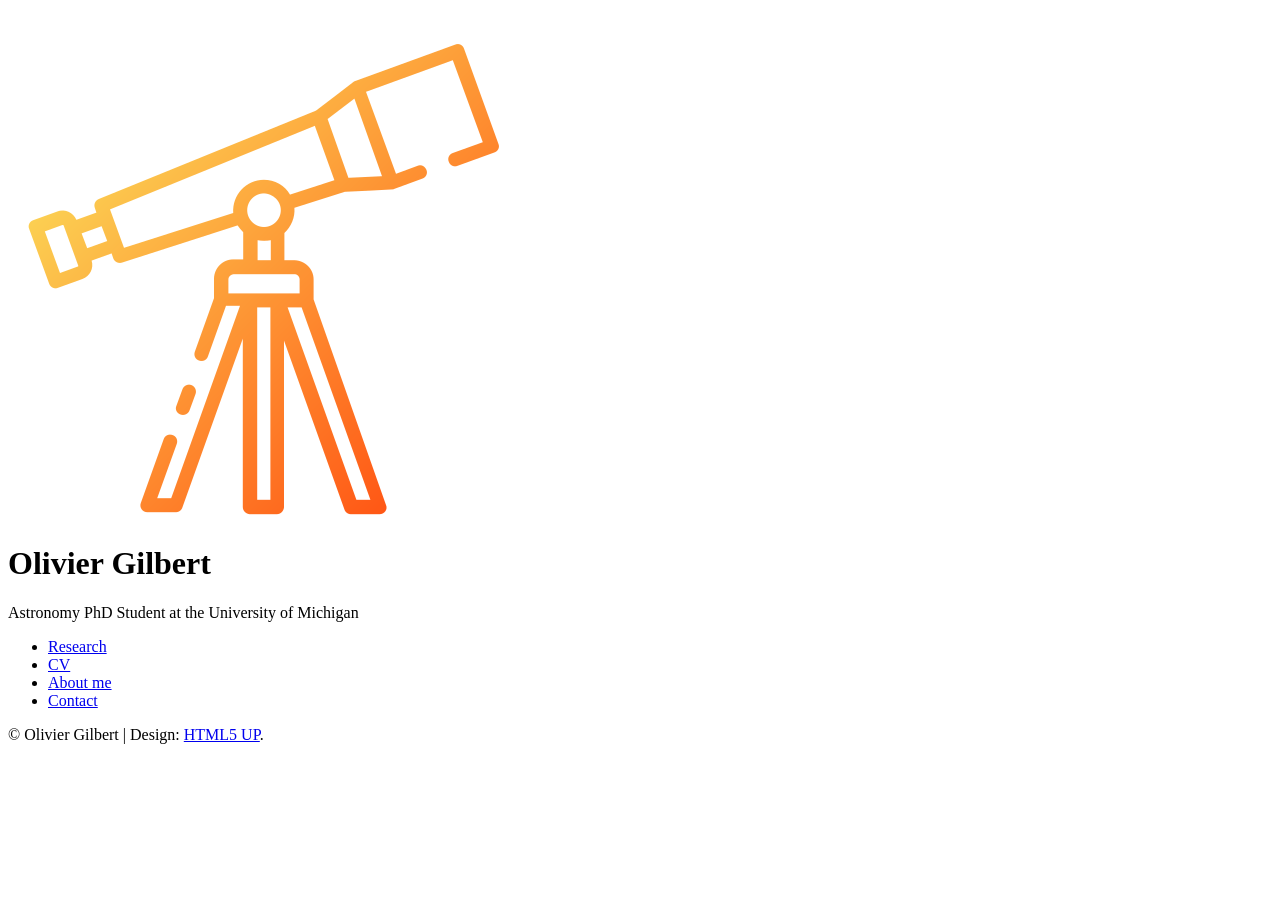
==== index.html @ 9d58bee4 "phone number update" ====
<!DOCTYPE HTML>
<!--
	Dimension by HTML5 UP
	html5up.net | @ajlkn
	Free for personal and commercial use under the CCA 3.0 license (html5up.net/license)
-->
<html>
	<head>
		<title>Olivier Gilbert</title>
		<meta charset="utf-8" />
		<meta name="viewport" content="width=device-width, initial-scale=1, user-scalable=no" />
		<link rel="stylesheet" href="assets/css/main.css" />
		<noscript><link rel="stylesheet" href="assets/css/noscript.css" /></noscript>
	</head>
	<body class="is-preload">

		<!-- Wrapper -->
			<div id="wrapper">

				<!-- Header -->
					<header id="header">
						<div class="logo">
							<!-- <span class="icon fa-gem"></span> -->
                            <img src="images/telescope_logo.png" style="max-width: 70%; height: auto; position: relative; top: 15px;" alt="Logo" class="logo-image">
						</div>
						<div class="content">
							<div class="inner">
								<h1>Olivier Gilbert</h1>
								<p>Astronomy PhD Student at the University of Michigan</p>
							</div>
						</div>
						<nav>
							<ul>
								<li><a href="#research">Research</a></li>
								<li><a href="https://oliviergilbertastro.github.io/assets/cv_OlivierGilbert.pdf">CV</a></li>
								<li><a href="#about">About me</a></li>
								<li><a href="#contact">Contact</a></li>
								<!--<li><a href="#elements">Elements</a></li>-->
							</ul>
						</nav>
					</header>

				<!-- Main -->
					<div id="main">

						<!-- Research -->
							<article id="research">
								<h2 class="major">Research</h2>
								<p>List of papers: <a href="https://ui.adsabs.harvard.edu/search/filter_database_fq_database=AND&filter_database_fq_database=((database%3Aastronomy%20OR%20database%3Aphysics))&filter_database_fq_database=database%3A%22astronomy%22&fq=%7B!type%3Daqp%20v%3D%24fq_database%7D&fq_database=(((database%3Aastronomy%20OR%20database%3Aphysics))%20AND%20database%3A%22astronomy%22)&q=%20author%3A%22Gilbert%2C%20Olivier%22&sort=date%20desc%2C%20bibcode%20desc&p_=0">NASA/ADS</a></p>
								<h3>1. Quasi-Periodic Eruption Host Galaxies</h3>
								<span class="image main"><img src="images/finalplot.png" alt="" /></span>
								<p>In my research on Quasi-Periodic Eruption (QPE) host galaxies, I analyzed their morphological properties to better understand the environments where these rare transient events occur. By comparing QPE hosts to other galaxy populations, I investigated potential connections between QPEs and tidal disruption events (TDEs). My findings, presented in a submitted paper (<a href="https://arxiv.org/abs/2409.10486">arxiv.org/abs/2409.10486</a>), suggest that QPEs are likely linked to TDEs, shedding light on the physical mechanisms behind these eruptions and their role in galactic nuclei.</p>
								<h3>2. Changing-Look Quasars</h3>
								<span class="image main"><img src="images/Vplot.png" alt="" /></span>
								<p>In my research on changing-look quasars (CLQs), I investigated the structure of accretion flows in low-luminosity active galactic nuclei (AGN) by analyzing their spectral energy distributions (SEDs) across multiple epochs. Using UV imaging from HST, X-ray data from Chandra, and optical spectroscopy, I examined how these quasars evolve at low Eddington ratios. My findings reveal that CLQs exhibit a "harder-when-brighter" SED behavior, similar to X-ray binaries fading to quiescence, strengthening the analogy between AGN accretion flows and stellar-mass black hole systems.</p>
							</article>

						<!-- Work 
							<article id="work">
								<h2 class="major">Work</h2>
								<span class="image main"><img src="images/pic02.jpg" alt="" /></span>
								<p>Adipiscing magna sed dolor elit. Praesent eleifend dignissim arcu, at eleifend sapien imperdiet ac. Aliquam erat volutpat. Praesent urna nisi, fringila lorem et vehicula lacinia quam. Integer sollicitudin mauris nec lorem luctus ultrices.</p>
								<p>Nullam et orci eu lorem consequat tincidunt vivamus et sagittis libero. Mauris aliquet magna magna sed nunc rhoncus pharetra. Pellentesque condimentum sem. In efficitur ligula tate urna. Maecenas laoreet massa vel lacinia pellentesque lorem ipsum dolor. Nullam et orci eu lorem consequat tincidunt. Vivamus et sagittis libero. Mauris aliquet magna magna sed nunc rhoncus amet feugiat tempus.</p>
							</article>-->

						<!-- About -->
							<article id="about">
								<h2 class="major">About me</h2>
								<span class="image main"><img src="images/mount_cadillac_me.png" alt="" /></span>
								<p>I'm Olivier and I am pursuing an astronomy PhD at the University of Michigan. I previously completed my BSc in physics at Université Laval in Québec, Canada. In my free time, I love playing basketball and volleyball, going on hikes, traveling to new places with my girlfriend, and playing the piano. I enjoy staying active and experiencing new things.</p>
							</article>

						<!-- Contact -->
							<article id="contact">
								<h2 class="major">Contact</h2>
								<p>email: <a href="mailto:ogilbert@umich.edu">ogilbert@umich.edu</a></p>
								<p>phone: <a href="tel:+17342090299">+1 (734) 209-0299</a></p>
								<ul class="icons">
									<li><a href="https://www.linkedin.com/in/olivier-gilbert-b863812a3/" class="icon brands fa-linkedin"><span class="label">LinkedIn</span></a></li>
									<li><a href="https://orcid.org/0009-0004-2538-7237" class="icon brands fa-orcid"><span class="label">Orcid</span></a></li>
									<li><a href="https://github.com/oliviergilbertastro" class="icon brands fa-github"><span class="label">GitHub</span></a></li>
								</ul>
							</article>

						<!-- Elements -->
							<article id="elements">
								<h2 class="major">Elements</h2>

								<section>
									<h3 class="major">Text</h3>
									<p>This is <b>bold</b> and this is <strong>strong</strong>. This is <i>italic</i> and this is <em>emphasized</em>.
									This is <sup>superscript</sup> text and this is <sub>subscript</sub> text.
									This is <u>underlined</u> and this is code: <code>for (;;) { ... }</code>. Finally, <a href="#">this is a link</a>.</p>
									<hr />
									<h2>Heading Level 2</h2>
									<h3>Heading Level 3</h3>
									<h4>Heading Level 4</h4>
									<h5>Heading Level 5</h5>
									<h6>Heading Level 6</h6>
									<hr />
									<h4>Blockquote</h4>
									<blockquote>Fringilla nisl. Donec accumsan interdum nisi, quis tincidunt felis sagittis eget tempus euismod. Vestibulum ante ipsum primis in faucibus vestibulum. Blandit adipiscing eu felis iaculis volutpat ac adipiscing accumsan faucibus. Vestibulum ante ipsum primis in faucibus lorem ipsum dolor sit amet nullam adipiscing eu felis.</blockquote>
									<h4>Preformatted</h4>
									<pre><code>i = 0;

while (!deck.isInOrder()) {
    print 'Iteration ' + i;
    deck.shuffle();
    i++;
}

print 'It took ' + i + ' iterations to sort the deck.';</code></pre>
								</section>

								<section>
									<h3 class="major">Lists</h3>

									<h4>Unordered</h4>
									<ul>
										<li>Dolor pulvinar etiam.</li>
										<li>Sagittis adipiscing.</li>
										<li>Felis enim feugiat.</li>
									</ul>

									<h4>Alternate</h4>
									<ul class="alt">
										<li>Dolor pulvinar etiam.</li>
										<li>Sagittis adipiscing.</li>
										<li>Felis enim feugiat.</li>
									</ul>

									<h4>Ordered</h4>
									<ol>
										<li>Dolor pulvinar etiam.</li>
										<li>Etiam vel felis viverra.</li>
										<li>Felis enim feugiat.</li>
										<li>Dolor pulvinar etiam.</li>
										<li>Etiam vel felis lorem.</li>
										<li>Felis enim et feugiat.</li>
									</ol>
									<h4>Icons</h4>
									<ul class="icons">
										<li><a href="#" class="icon brands fa-twitter"><span class="label">Twitter</span></a></li>
										<li><a href="#" class="icon brands fa-facebook-f"><span class="label">Facebook</span></a></li>
										<li><a href="#" class="icon brands fa-instagram"><span class="label">Instagram</span></a></li>
										<li><a href="#" class="icon brands fa-github"><span class="label">Github</span></a></li>
									</ul>

									<h4>Actions</h4>
									<ul class="actions">
										<li><a href="#" class="button primary">Default</a></li>
										<li><a href="#" class="button">Default</a></li>
									</ul>
									<ul class="actions stacked">
										<li><a href="#" class="button primary">Default</a></li>
										<li><a href="#" class="button">Default</a></li>
									</ul>
								</section>

								<section>
									<h3 class="major">Table</h3>
									<h4>Default</h4>
									<div class="table-wrapper">
										<table>
											<thead>
												<tr>
													<th>Name</th>
													<th>Description</th>
													<th>Price</th>
												</tr>
											</thead>
											<tbody>
												<tr>
													<td>Item One</td>
													<td>Ante turpis integer aliquet porttitor.</td>
													<td>29.99</td>
												</tr>
												<tr>
													<td>Item Two</td>
													<td>Vis ac commodo adipiscing arcu aliquet.</td>
													<td>19.99</td>
												</tr>
												<tr>
													<td>Item Three</td>
													<td> Morbi faucibus arcu accumsan lorem.</td>
													<td>29.99</td>
												</tr>
												<tr>
													<td>Item Four</td>
													<td>Vitae integer tempus condimentum.</td>
													<td>19.99</td>
												</tr>
												<tr>
													<td>Item Five</td>
													<td>Ante turpis integer aliquet porttitor.</td>
													<td>29.99</td>
												</tr>
											</tbody>
											<tfoot>
												<tr>
													<td colspan="2"></td>
													<td>100.00</td>
												</tr>
											</tfoot>
										</table>
									</div>

									<h4>Alternate</h4>
									<div class="table-wrapper">
										<table class="alt">
											<thead>
												<tr>
													<th>Name</th>
													<th>Description</th>
													<th>Price</th>
												</tr>
											</thead>
											<tbody>
												<tr>
													<td>Item One</td>
													<td>Ante turpis integer aliquet porttitor.</td>
													<td>29.99</td>
												</tr>
												<tr>
													<td>Item Two</td>
													<td>Vis ac commodo adipiscing arcu aliquet.</td>
													<td>19.99</td>
												</tr>
												<tr>
													<td>Item Three</td>
													<td> Morbi faucibus arcu accumsan lorem.</td>
													<td>29.99</td>
												</tr>
												<tr>
													<td>Item Four</td>
													<td>Vitae integer tempus condimentum.</td>
													<td>19.99</td>
												</tr>
												<tr>
													<td>Item Five</td>
													<td>Ante turpis integer aliquet porttitor.</td>
													<td>29.99</td>
												</tr>
											</tbody>
											<tfoot>
												<tr>
													<td colspan="2"></td>
													<td>100.00</td>
												</tr>
											</tfoot>
										</table>
									</div>
								</section>

								<section>
									<h3 class="major">Buttons</h3>
									<ul class="actions">
										<li><a href="#" class="button primary">Primary</a></li>
										<li><a href="#" class="button">Default</a></li>
									</ul>
									<ul class="actions">
										<li><a href="#" class="button">Default</a></li>
										<li><a href="#" class="button small">Small</a></li>
									</ul>
									<ul class="actions">
										<li><a href="#" class="button primary icon solid fa-download">Icon</a></li>
										<li><a href="#" class="button icon solid fa-download">Icon</a></li>
									</ul>
									<ul class="actions">
										<li><span class="button primary disabled">Disabled</span></li>
										<li><span class="button disabled">Disabled</span></li>
									</ul>
								</section>

								<section>
									<h3 class="major">Form</h3>
									<form method="post" action="#">
										<div class="fields">
											<div class="field half">
												<label for="demo-name">Name</label>
												<input type="text" name="demo-name" id="demo-name" value="" placeholder="Jane Doe" />
											</div>
											<div class="field half">
												<label for="demo-email">Email</label>
												<input type="email" name="demo-email" id="demo-email" value="" placeholder="jane@untitled.tld" />
											</div>
											<div class="field">
												<label for="demo-category">Category</label>
												<select name="demo-category" id="demo-category">
													<option value="">-</option>
													<option value="1">Manufacturing</option>
													<option value="1">Shipping</option>
													<option value="1">Administration</option>
													<option value="1">Human Resources</option>
												</select>
											</div>
											<div class="field half">
												<input type="radio" id="demo-priority-low" name="demo-priority" checked>
												<label for="demo-priority-low">Low</label>
											</div>
											<div class="field half">
												<input type="radio" id="demo-priority-high" name="demo-priority">
												<label for="demo-priority-high">High</label>
											</div>
											<div class="field half">
												<input type="checkbox" id="demo-copy" name="demo-copy">
												<label for="demo-copy">Email me a copy</label>
											</div>
											<div class="field half">
												<input type="checkbox" id="demo-human" name="demo-human" checked>
												<label for="demo-human">Not a robot</label>
											</div>
											<div class="field">
												<label for="demo-message">Message</label>
												<textarea name="demo-message" id="demo-message" placeholder="Enter your message" rows="6"></textarea>
											</div>
										</div>
										<ul class="actions">
											<li><input type="submit" value="Send Message" class="primary" /></li>
											<li><input type="reset" value="Reset" /></li>
										</ul>
									</form>
								</section>

							</article>

					</div>

				<!-- Footer -->
					<footer id="footer">
						<p class="copyright">&copy; Olivier Gilbert | Design: <a href="https://html5up.net">HTML5 UP</a>.</p>
					</footer>

			</div>

		<!-- BG -->
			<div id="bg"></div>

		<!-- Scripts -->
			<script src="assets/js/jquery.min.js"></script>
			<script src="assets/js/browser.min.js"></script>
			<script src="assets/js/breakpoints.min.js"></script>
			<script src="assets/js/util.js"></script>
			<script src="assets/js/main.js"></script>

	</body>
</html>
---- assets/css/main.css ----
@import url(fontawesome-all.min.css);
@import url("https://fonts.googleapis.com/css?family=Source+Sans+Pro:300italic,600italic,300,600");

/*
	Dimension by HTML5 UP
	html5up.net | @ajlkn
	Free for personal and commercial use under the CCA 3.0 license (html5up.net/license)
*/

html, body, div, span, applet, object,
iframe, h1, h2, h3, h4, h5, h6, p, blockquote,
pre, a, abbr, acronym, address, big, cite,
code, del, dfn, em, img, ins, kbd, q, s, samp,
small, strike, strong, sub, sup, tt, var, b,
u, i, center, dl, dt, dd, ol, ul, li, fieldset,
form, label, legend, table, caption, tbody,
tfoot, thead, tr, th, td, article, aside,
canvas, details, embed, figure, figcaption,
footer, header, hgroup, menu, nav, output, ruby,
section, summary, time, mark, audio, video {
	margin: 0;
	padding: 0;
	border: 0;
	font-size: 100%;
	font: inherit;
	vertical-align: baseline;}

article, aside, details, figcaption, figure,
footer, header, hgroup, menu, nav, section {
	display: block;}

body {
	line-height: 1;
}

ol, ul {
	list-style: none;
}

blockquote, q {
	quotes: none;
}

	blockquote:before, blockquote:after, q:before, q:after {
		content: '';
		content: none;
	}

table {
	border-collapse: collapse;
	border-spacing: 0;
}

body {
	-webkit-text-size-adjust: none;
}

mark {
	background-color: transparent;
	color: inherit;
}

input::-moz-focus-inner {
	border: 0;
	padding: 0;
}

input, select, textarea {
	-moz-appearance: none;
	-webkit-appearance: none;
	-ms-appearance: none;
	appearance: none;
}

/* Basic */

	@-ms-viewport {
		width: device-width;
	}

	@media screen and (max-width: 480px) {

		html, body {
			min-width: 320px;
		}

	}

	html {
		box-sizing: border-box;
	}

	*, *:before, *:after {
		box-sizing: inherit;
	}

	body {
		background: #1b1f22;
	}

		body.is-preload *, body.is-preload *:before, body.is-preload *:after {
			-moz-animation: none !important;
			-webkit-animation: none !important;
			-ms-animation: none !important;
			animation: none !important;
			-moz-transition: none !important;
			-webkit-transition: none !important;
			-ms-transition: none !important;
			transition: none !important;
		}

/* Type */

	html {
		font-size: 16pt;
	}

		@media screen and (max-width: 1680px) {

			html {
				font-size: 12pt;
			}

		}

		@media screen and (max-width: 736px) {

			html {
				font-size: 11pt;
			}

		}

		@media screen and (max-width: 360px) {

			html {
				font-size: 10pt;
			}

		}

	body, input, select, textarea {
		color: #ffffff;
		font-family: "Source Sans Pro", sans-serif;
		font-weight: 300;
		font-size: 1rem;
		line-height: 1.65;
	}

	a {
		-moz-transition: color 0.2s ease-in-out, background-color 0.2s ease-in-out, border-bottom-color 0.2s ease-in-out;
		-webkit-transition: color 0.2s ease-in-out, background-color 0.2s ease-in-out, border-bottom-color 0.2s ease-in-out;
		-ms-transition: color 0.2s ease-in-out, background-color 0.2s ease-in-out, border-bottom-color 0.2s ease-in-out;
		transition: color 0.2s ease-in-out, background-color 0.2s ease-in-out, border-bottom-color 0.2s ease-in-out;
		border-bottom: dotted 1px rgba(255, 255, 255, 0.5);
		text-decoration: none;
		color: inherit;
	}

		a:hover {
			border-bottom-color: transparent;
		}

	strong, b {
		color: #ffffff;
		font-weight: 600;
	}

	em, i {
		font-style: italic;
	}

	p {
		margin: 0 0 2rem 0;
	}

	h1, h2, h3, h4, h5, h6 {
		color: #ffffff;
		font-weight: 600;
		line-height: 1.5;
		margin: 0 0 1rem 0;
		text-transform: uppercase;
		letter-spacing: 0.2rem;
	}

		h1 a, h2 a, h3 a, h4 a, h5 a, h6 a {
			color: inherit;
			text-decoration: none;
		}

		h1.major, h2.major, h3.major, h4.major, h5.major, h6.major {
			border-bottom: solid 1px #ffffff;
			width: -moz-max-content;
			width: -webkit-max-content;
			width: -ms-max-content;
			width: max-content;
			padding-bottom: 0.5rem;
			margin: 0 0 2rem 0;
		}

	h1 {
		font-size: 2.25rem;
		line-height: 1.3;
		letter-spacing: 0.5rem;
	}

	h2 {
		font-size: 1.5rem;
		line-height: 1.4;
		letter-spacing: 0.5rem;
	}

	h3 {
		font-size: 1rem;
	}

	h4 {
		font-size: 0.8rem;
	}

	h5 {
		font-size: 0.7rem;
	}

	h6 {
		font-size: 0.6rem;
	}

	@media screen and (max-width: 736px) {

		h1 {
			font-size: 1.75rem;
			line-height: 1.4;
		}

		h2 {
			font-size: 1.25em;
			line-height: 1.5;
		}

	}

	sub {
		font-size: 0.8rem;
		position: relative;
		top: 0.5rem;
	}

	sup {
		font-size: 0.8rem;
		position: relative;
		top: -0.5rem;
	}

	blockquote {
		border-left: solid 4px #ffffff;
		font-style: italic;
		margin: 0 0 2rem 0;
		padding: 0.5rem 0 0.5rem 2rem;
	}

	code {
		background: rgba(255, 255, 255, 0.075);
		border-radius: 4px;
		font-family: "Courier New", monospace;
		font-size: 0.9rem;
		margin: 0 0.25rem;
		padding: 0.25rem 0.65rem;
	}

	pre {
		-webkit-overflow-scrolling: touch;
		font-family: "Courier New", monospace;
		font-size: 0.9rem;
		margin: 0 0 2rem 0;
	}

		pre code {
			display: block;
			line-height: 1.75;
			padding: 1rem 1.5rem;
			overflow-x: auto;
		}

	hr {
		border: 0;
		border-bottom: solid 1px #ffffff;
		margin: 2.75rem 0;
	}

	.align-left {
		text-align: left;
	}

	.align-center {
		text-align: center;
	}

	.align-right {
		text-align: right;
	}

/* Form */

	form {
		margin: 0 0 2rem 0;
	}

		form > :last-child {
			margin-bottom: 0;
		}

		form > .fields {
			display: -moz-flex;
			display: -webkit-flex;
			display: -ms-flex;
			display: flex;
			-moz-flex-wrap: wrap;
			-webkit-flex-wrap: wrap;
			-ms-flex-wrap: wrap;
			flex-wrap: wrap;
			width: calc(100% + 3rem);
			margin: -1.5rem 0 2rem -1.5rem;
		}

			form > .fields > .field {
				-moz-flex-grow: 0;
				-webkit-flex-grow: 0;
				-ms-flex-grow: 0;
				flex-grow: 0;
				-moz-flex-shrink: 0;
				-webkit-flex-shrink: 0;
				-ms-flex-shrink: 0;
				flex-shrink: 0;
				padding: 1.5rem 0 0 1.5rem;
				width: calc(100% - 1.5rem);
			}

				form > .fields > .field.half {
					width: calc(50% - 0.75rem);
				}

				form > .fields > .field.third {
					width: calc(100%/3 - 0.5rem);
				}

				form > .fields > .field.quarter {
					width: calc(25% - 0.375rem);
				}

		@media screen and (max-width: 480px) {

			form > .fields {
				width: calc(100% + 3rem);
				margin: -1.5rem 0 2rem -1.5rem;
			}

				form > .fields > .field {
					padding: 1.5rem 0 0 1.5rem;
					width: calc(100% - 1.5rem);
				}

					form > .fields > .field.half {
						width: calc(100% - 1.5rem);
					}

					form > .fields > .field.third {
						width: calc(100% - 1.5rem);
					}

					form > .fields > .field.quarter {
						width: calc(100% - 1.5rem);
					}

		}

	label {
		color: #ffffff;
		display: block;
		font-size: 0.8rem;
		font-weight: 300;
		letter-spacing: 0.2rem;
		line-height: 1.5;
		margin: 0 0 1rem 0;
		text-transform: uppercase;
	}

	input[type="text"],
	input[type="password"],
	input[type="email"],
	input[type="tel"],
	select,
	textarea {
		-moz-appearance: none;
		-webkit-appearance: none;
		-ms-appearance: none;
		appearance: none;
		-moz-transition: border-color 0.2s ease-in-out, box-shadow 0.2s ease-in-out, background-color 0.2s ease-in-out;
		-webkit-transition: border-color 0.2s ease-in-out, box-shadow 0.2s ease-in-out, background-color 0.2s ease-in-out;
		-ms-transition: border-color 0.2s ease-in-out, box-shadow 0.2s ease-in-out, background-color 0.2s ease-in-out;
		transition: border-color 0.2s ease-in-out, box-shadow 0.2s ease-in-out, background-color 0.2s ease-in-out;
		background-color: transparent;
		border-radius: 4px;
		border: solid 1px #ffffff;
		color: inherit;
		display: block;
		outline: 0;
		padding: 0 1rem;
		text-decoration: none;
		width: 100%;
	}

		input[type="text"]:invalid,
		input[type="password"]:invalid,
		input[type="email"]:invalid,
		input[type="tel"]:invalid,
		select:invalid,
		textarea:invalid {
			box-shadow: none;
		}

		input[type="text"]:focus,
		input[type="password"]:focus,
		input[type="email"]:focus,
		input[type="tel"]:focus,
		select:focus,
		textarea:focus {
			background: rgba(255, 255, 255, 0.075);
			border-color: #ffffff;
			box-shadow: 0 0 0 1px #ffffff;
		}

	select {
		background-image: url("data:image/svg+xml;charset=utf8,%3Csvg xmlns='http://www.w3.org/2000/svg' width='40' height='40' preserveAspectRatio='none' viewBox='0 0 40 40'%3E%3Cpath d='M9.4,12.3l10.4,10.4l10.4-10.4c0.2-0.2,0.5-0.4,0.9-0.4c0.3,0,0.6,0.1,0.9,0.4l3.3,3.3c0.2,0.2,0.4,0.5,0.4,0.9 c0,0.4-0.1,0.6-0.4,0.9L20.7,31.9c-0.2,0.2-0.5,0.4-0.9,0.4c-0.3,0-0.6-0.1-0.9-0.4L4.3,17.3c-0.2-0.2-0.4-0.5-0.4-0.9 c0-0.4,0.1-0.6,0.4-0.9l3.3-3.3c0.2-0.2,0.5-0.4,0.9-0.4S9.1,12.1,9.4,12.3z' fill='%23ffffff' /%3E%3C/svg%3E");
		background-size: 1.25rem;
		background-repeat: no-repeat;
		background-position: calc(100% - 1rem) center;
		height: 2.75rem;
		padding-right: 2.75rem;
		text-overflow: ellipsis;
	}

		select option {
			color: #ffffff;
			background: #1b1f22;
		}

		select:focus::-ms-value {
			background-color: transparent;
		}

		select::-ms-expand {
			display: none;
		}

	input[type="text"],
	input[type="password"],
	input[type="email"],
	select {
		height: 2.75rem;
	}

	textarea {
		padding: 0.75rem 1rem;
	}

	input[type="checkbox"],
	input[type="radio"] {
		-moz-appearance: none;
		-webkit-appearance: none;
		-ms-appearance: none;
		appearance: none;
		display: block;
		float: left;
		margin-right: -2rem;
		opacity: 0;
		width: 1rem;
		z-index: -1;
	}

		input[type="checkbox"] + label,
		input[type="radio"] + label {
			text-decoration: none;
			-moz-user-select: none;
			-webkit-user-select: none;
			-ms-user-select: none;
			user-select: none;
			color: #ffffff;
			cursor: pointer;
			display: inline-block;
			font-size: 0.8rem;
			font-weight: 300;
			margin: 0 0 0.5rem 0;
			padding-left: 2.65rem;
			padding-right: 0.75rem;
			position: relative;
		}

			input[type="checkbox"] + label:before,
			input[type="radio"] + label:before {
				-moz-osx-font-smoothing: grayscale;
				-webkit-font-smoothing: antialiased;
				display: inline-block;
				font-style: normal;
				font-variant: normal;
				text-rendering: auto;
				line-height: 1;
				text-transform: none !important;
				font-family: 'Font Awesome 5 Free';
				font-weight: 900;
			}

			input[type="checkbox"] + label:before,
			input[type="radio"] + label:before {
				-moz-transition: border-color 0.2s ease-in-out, box-shadow 0.2s ease-in-out, background-color 0.2s ease-in-out;
				-webkit-transition: border-color 0.2s ease-in-out, box-shadow 0.2s ease-in-out, background-color 0.2s ease-in-out;
				-ms-transition: border-color 0.2s ease-in-out, box-shadow 0.2s ease-in-out, background-color 0.2s ease-in-out;
				transition: border-color 0.2s ease-in-out, box-shadow 0.2s ease-in-out, background-color 0.2s ease-in-out;
				border-radius: 4px;
				border: solid 1px #ffffff;
				content: '';
				display: inline-block;
				height: 1.65rem;
				left: 0;
				line-height: 1.65rem;
				position: absolute;
				text-align: center;
				top: -0.15rem;
				width: 1.65rem;
			}

		input[type="checkbox"]:checked + label:before,
		input[type="radio"]:checked + label:before {
			background: #ffffff !important;
			border-color: #ffffff !important;
			color: #1b1f22;
			content: '\f00c';
		}

		input[type="checkbox"]:focus + label:before,
		input[type="radio"]:focus + label:before {
			background: rgba(255, 255, 255, 0.075);
			border-color: #ffffff;
			box-shadow: 0 0 0 1px #ffffff;
		}

	input[type="checkbox"] + label:before {
		border-radius: 4px;
	}

	input[type="radio"] + label:before {
		border-radius: 100%;
	}

	::-webkit-input-placeholder {
		color: rgba(255, 255, 255, 0.5) !important;
		opacity: 1.0;
	}

	:-moz-placeholder {
		color: rgba(255, 255, 255, 0.5) !important;
		opacity: 1.0;
	}

	::-moz-placeholder {
		color: rgba(255, 255, 255, 0.5) !important;
		opacity: 1.0;
	}

	:-ms-input-placeholder {
		color: rgba(255, 255, 255, 0.5) !important;
		opacity: 1.0;
	}

	.formerize-placeholder {
		color: rgba(255, 255, 255, 0.5) !important;
		opacity: 1.0;
	}

/* Box */

	.box {
		border-radius: 4px;
		border: solid 1px #ffffff;
		margin-bottom: 2rem;
		padding: 1.5em;
	}

		.box > :last-child,
		.box > :last-child > :last-child,
		.box > :last-child > :last-child > :last-child {
			margin-bottom: 0;
		}

		.box.alt {
			border: 0;
			border-radius: 0;
			padding: 0;
		}

/* Icon */

	.icon {
		text-decoration: none;
		border-bottom: none;
		position: relative;
	}

		.icon:before {
			-moz-osx-font-smoothing: grayscale;
			-webkit-font-smoothing: antialiased;
			display: inline-block;
			font-style: normal;
			font-variant: normal;
			text-rendering: auto;
			line-height: 1;
			text-transform: none !important;
			font-family: 'Font Awesome 5 Free';
			font-weight: 400;
		}

		.icon > .label {
			display: none;
		}

		.icon:before {
			line-height: inherit;
		}

		.icon.solid:before {
			font-weight: 900;
		}

		.icon.brands:before {
			font-family: 'Font Awesome 5 Brands';
		}

/* Image */

	.image {
		border-radius: 4px;
		border: 0;
		display: inline-block;
		position: relative;
	}

		.image:before {
			pointer-events: none;
			background-image: url("../../images/overlay.png");
			background-color: rgba(19, 21, 25, 0.5);
			border-radius: 4px;
			content: '';
			display: block;
			height: 100%;
			left: 0;
			opacity: 0.5;
			position: absolute;
			top: 0;
			width: 100%;
		}

		.image img {
			border-radius: 4px;
			display: block;
		}

		.image.left, .image.right {
			max-width: 40%;
		}

			.image.left img, .image.right img {
				width: 100%;
			}

		.image.left {
			float: left;
			padding: 0 1.5em 1em 0;
			top: 0.25em;
		}

		.image.right {
			float: right;
			padding: 0 0 1em 1.5em;
			top: 0.25em;
		}

		.image.fit {
			display: block;
			margin: 0 0 2rem 0;
			width: 100%;
		}

			.image.fit img {
				width: 100%;
			}

		.image.main {
			display: block;
			margin: 2.5rem 0;
			width: 100%;
		}

			.image.main img {
				width: 100%;
			}

		@media screen and (max-width: 736px) {

			.image.main {
				margin: 2rem 0;
			}

		}

		@media screen and (max-width: 480px) {

			.image.main {
				margin: 1.5rem 0;
			}

		}

/* List */

	ol {
		list-style: decimal;
		margin: 0 0 2rem 0;
		padding-left: 1.25em;
	}

		ol li {
			padding-left: 0.25em;
		}

	ul {
		list-style: disc;
		margin: 0 0 2rem 0;
		padding-left: 1em;
	}

		ul li {
			padding-left: 0.5em;
		}

		ul.alt {
			list-style: none;
			padding-left: 0;
		}

			ul.alt li {
				border-top: solid 1px #ffffff;
				padding: 0.5em 0;
			}

				ul.alt li:first-child {
					border-top: 0;
					padding-top: 0;
				}

	dl {
		margin: 0 0 2rem 0;
	}

		dl dt {
			display: block;
			font-weight: 600;
			margin: 0 0 1rem 0;
		}

		dl dd {
			margin-left: 2rem;
		}

/* Actions */

	ul.actions {
		display: -moz-flex;
		display: -webkit-flex;
		display: -ms-flex;
		display: flex;
		cursor: default;
		list-style: none;
		margin-left: -1rem;
		padding-left: 0;
	}

		ul.actions li {
			padding: 0 0 0 1rem;
			vertical-align: middle;
		}

		ul.actions.special {
			-moz-justify-content: center;
			-webkit-justify-content: center;
			-ms-justify-content: center;
			justify-content: center;
			width: 100%;
			margin-left: 0;
		}

			ul.actions.special li:first-child {
				padding-left: 0;
			}

		ul.actions.stacked {
			-moz-flex-direction: column;
			-webkit-flex-direction: column;
			-ms-flex-direction: column;
			flex-direction: column;
			margin-left: 0;
		}

			ul.actions.stacked li {
				padding: 1.3rem 0 0 0;
			}

				ul.actions.stacked li:first-child {
					padding-top: 0;
				}

		ul.actions.fit {
			width: calc(100% + 1rem);
		}

			ul.actions.fit li {
				-moz-flex-grow: 1;
				-webkit-flex-grow: 1;
				-ms-flex-grow: 1;
				flex-grow: 1;
				-moz-flex-shrink: 1;
				-webkit-flex-shrink: 1;
				-ms-flex-shrink: 1;
				flex-shrink: 1;
				width: 100%;
			}

				ul.actions.fit li > * {
					width: 100%;
				}

			ul.actions.fit.stacked {
				width: 100%;
			}

		@media screen and (max-width: 480px) {

			ul.actions:not(.fixed) {
				-moz-flex-direction: column;
				-webkit-flex-direction: column;
				-ms-flex-direction: column;
				flex-direction: column;
				margin-left: 0;
				width: 100% !important;
			}

				ul.actions:not(.fixed) li {
					-moz-flex-grow: 1;
					-webkit-flex-grow: 1;
					-ms-flex-grow: 1;
					flex-grow: 1;
					-moz-flex-shrink: 1;
					-webkit-flex-shrink: 1;
					-ms-flex-shrink: 1;
					flex-shrink: 1;
					padding: 1rem 0 0 0;
					text-align: center;
					width: 100%;
				}

					ul.actions:not(.fixed) li > * {
						width: 100%;
					}

					ul.actions:not(.fixed) li:first-child {
						padding-top: 0;
					}

					ul.actions:not(.fixed) li input[type="submit"],
					ul.actions:not(.fixed) li input[type="reset"],
					ul.actions:not(.fixed) li input[type="button"],
					ul.actions:not(.fixed) li button,
					ul.actions:not(.fixed) li .button {
						width: 100%;
					}

						ul.actions:not(.fixed) li input[type="submit"].icon:before,
						ul.actions:not(.fixed) li input[type="reset"].icon:before,
						ul.actions:not(.fixed) li input[type="button"].icon:before,
						ul.actions:not(.fixed) li button.icon:before,
						ul.actions:not(.fixed) li .button.icon:before {
							margin-left: -0.5em;
						}

		}

/* Icons */

	ul.icons {
		cursor: default;
		list-style: none;
		padding-left: 0;
	}

		ul.icons li {
			display: inline-block;
			padding: 0 0.75em 0 0;
		}

			ul.icons li:last-child {
				padding-right: 0;
			}

			ul.icons li a {
				border-radius: 100%;
				box-shadow: inset 0 0 0 1px #ffffff;
				display: inline-block;
				height: 2.25rem;
				line-height: 2.25rem;
				text-align: center;
				width: 2.25rem;
			}

				ul.icons li a:hover {
					background-color: rgba(255, 255, 255, 0.075);
				}

				ul.icons li a:active {
					background-color: rgba(255, 255, 255, 0.175);
				}

/* Table */

	.table-wrapper {
		-webkit-overflow-scrolling: touch;
		overflow-x: auto;
	}

	table {
		margin: 0 0 2rem 0;
		width: 100%;
	}

		table tbody tr {
			border: solid 1px #ffffff;
			border-left: 0;
			border-right: 0;
		}

			table tbody tr:nth-child(2n + 1) {
				background-color: rgba(255, 255, 255, 0.075);
			}

		table td {
			padding: 0.75em 0.75em;
		}

		table th {
			color: #ffffff;
			font-size: 0.9em;
			font-weight: 600;
			padding: 0 0.75em 0.75em 0.75em;
			text-align: left;
		}

		table thead {
			border-bottom: solid 2px #ffffff;
		}

		table tfoot {
			border-top: solid 2px #ffffff;
		}

		table.alt {
			border-collapse: separate;
		}

			table.alt tbody tr td {
				border: solid 1px #ffffff;
				border-left-width: 0;
				border-top-width: 0;
			}

				table.alt tbody tr td:first-child {
					border-left-width: 1px;
				}

			table.alt tbody tr:first-child td {
				border-top-width: 1px;
			}

			table.alt thead {
				border-bottom: 0;
			}

			table.alt tfoot {
				border-top: 0;
			}

/* Button */

	input[type="submit"],
	input[type="reset"],
	input[type="button"],
	button,
	.button {
		-moz-appearance: none;
		-webkit-appearance: none;
		-ms-appearance: none;
		appearance: none;
		-moz-transition: background-color 0.2s ease-in-out, color 0.2s ease-in-out;
		-webkit-transition: background-color 0.2s ease-in-out, color 0.2s ease-in-out;
		-ms-transition: background-color 0.2s ease-in-out, color 0.2s ease-in-out;
		transition: background-color 0.2s ease-in-out, color 0.2s ease-in-out;
		background-color: transparent;
		border-radius: 4px;
		border: 0;
		box-shadow: inset 0 0 0 1px #ffffff;
		color: #ffffff !important;
		cursor: pointer;
		display: inline-block;
		font-size: 0.8rem;
		font-weight: 300;
		height: 2.75rem;
		letter-spacing: 0.2rem;
		line-height: 2.75rem;
		outline: 0;
		padding: 0 1.25rem 0 1.35rem;
		text-align: center;
		text-decoration: none;
		text-transform: uppercase;
		white-space: nowrap;
	}

		input[type="submit"]:hover,
		input[type="reset"]:hover,
		input[type="button"]:hover,
		button:hover,
		.button:hover {
			background-color: rgba(255, 255, 255, 0.075);
		}

		input[type="submit"]:active,
		input[type="reset"]:active,
		input[type="button"]:active,
		button:active,
		.button:active {
			background-color: rgba(255, 255, 255, 0.175);
		}

		input[type="submit"].icon:before,
		input[type="reset"].icon:before,
		input[type="button"].icon:before,
		button.icon:before,
		.button.icon:before {
			margin-right: 0.5em;
		}

		input[type="submit"].fit,
		input[type="reset"].fit,
		input[type="button"].fit,
		button.fit,
		.button.fit {
			width: 100%;
		}

		input[type="submit"].small,
		input[type="reset"].small,
		input[type="button"].small,
		button.small,
		.button.small {
			font-size: 0.6rem;
			height: 2.0625rem;
			line-height: 2.0625rem;
		}

		input[type="submit"].primary,
		input[type="reset"].primary,
		input[type="button"].primary,
		button.primary,
		.button.primary {
			background-color: #ffffff;
			color: #1b1f22 !important;
			font-weight: 600;
		}

		input[type="submit"].disabled, input[type="submit"]:disabled,
		input[type="reset"].disabled,
		input[type="reset"]:disabled,
		input[type="button"].disabled,
		input[type="button"]:disabled,
		button.disabled,
		button:disabled,
		.button.disabled,
		.button:disabled {
			pointer-events: none;
			cursor: default;
			opacity: 0.25;
		}

	input[type="submit"],
	input[type="reset"],
	input[type="button"],
	button {
		line-height: calc(2.75rem - 2px);
	}

/* BG */

	#bg {
		-moz-transform: scale(1.0);
		-webkit-transform: scale(1.0);
		-ms-transform: scale(1.0);
		transform: scale(1.0);
		-webkit-backface-visibility: hidden;
		position: fixed;
		top: 0;
		left: 0;
		width: 100%;
		height: 100vh;
		z-index: 1;
	}

		#bg:before, #bg:after {
			content: '';
			display: block;
			position: absolute;
			top: 0;
			left: 0;
			width: 100%;
			height: 100%;
		}

		#bg:before {
			-moz-transition: background-color 2.5s ease-in-out;
			-webkit-transition: background-color 2.5s ease-in-out;
			-ms-transition: background-color 2.5s ease-in-out;
			transition: background-color 2.5s ease-in-out;
			-moz-transition-delay: 0.75s;
			-webkit-transition-delay: 0.75s;
			-ms-transition-delay: 0.75s;
			transition-delay: 0.75s;
			background-image: linear-gradient(to top, rgba(19, 21, 25, 0.5), rgba(19, 21, 25, 0.5)), url("../../images/overlay.png");
			background-size: auto, 256px 256px;
			background-position: center, center;
			background-repeat: no-repeat, repeat;
			z-index: 2;
		}

		#bg:after {
			-moz-transform: scale(1.125);
			-webkit-transform: scale(1.125);
			-ms-transform: scale(1.125);
			transform: scale(1.125);
			-moz-transition: -moz-transform 0.325s ease-in-out, -moz-filter 0.325s ease-in-out;
			-webkit-transition: -webkit-transform 0.325s ease-in-out, -webkit-filter 0.325s ease-in-out;
			-ms-transition: -ms-transform 0.325s ease-in-out, -ms-filter 0.325s ease-in-out;
			transition: transform 0.325s ease-in-out, filter 0.325s ease-in-out;
			background-image: url("../../images/bg.jpg");
			background-position: center;
			background-size: cover;
			background-repeat: no-repeat;
			z-index: 1;
		}

		body.is-article-visible #bg:after {
			-moz-transform: scale(1.0825);
			-webkit-transform: scale(1.0825);
			-ms-transform: scale(1.0825);
			transform: scale(1.0825);
			-moz-filter: blur(0.2rem);
			-webkit-filter: blur(0.2rem);
			-ms-filter: blur(0.2rem);
			filter: blur(0.2rem);
		}

		body.is-preload #bg:before {
			background-color: #000000;
		}

/* Wrapper */

	#wrapper {
		display: -moz-flex;
		display: -webkit-flex;
		display: -ms-flex;
		display: flex;
		-moz-flex-direction: column;
		-webkit-flex-direction: column;
		-ms-flex-direction: column;
		flex-direction: column;
		-moz-align-items: center;
		-webkit-align-items: center;
		-ms-align-items: center;
		align-items: center;
		-moz-justify-content: space-between;
		-webkit-justify-content: space-between;
		-ms-justify-content: space-between;
		justify-content: space-between;
		position: relative;
		min-height: 100vh;
		width: 100%;
		padding: 4rem 2rem;
		z-index: 3;
	}

		#wrapper:before {
			content: '';
			display: block;
		}

		@media screen and (max-width: 1680px) {

			#wrapper {
				padding: 3rem 2rem;
			}

		}

		@media screen and (max-width: 736px) {

			#wrapper {
				padding: 2rem 1rem;
			}

		}

		@media screen and (max-width: 480px) {

			#wrapper {
				padding: 1rem;
			}

		}

/* Header */

	#header {
		display: -moz-flex;
		display: -webkit-flex;
		display: -ms-flex;
		display: flex;
		-moz-flex-direction: column;
		-webkit-flex-direction: column;
		-ms-flex-direction: column;
		flex-direction: column;
		-moz-align-items: center;
		-webkit-align-items: center;
		-ms-align-items: center;
		align-items: center;
		-moz-transition: -moz-transform 0.325s ease-in-out, -moz-filter 0.325s ease-in-out, opacity 0.325s ease-in-out;
		-webkit-transition: -webkit-transform 0.325s ease-in-out, -webkit-filter 0.325s ease-in-out, opacity 0.325s ease-in-out;
		-ms-transition: -ms-transform 0.325s ease-in-out, -ms-filter 0.325s ease-in-out, opacity 0.325s ease-in-out;
		transition: transform 0.325s ease-in-out, filter 0.325s ease-in-out, opacity 0.325s ease-in-out;
		background-image: -moz-radial-gradient(rgba(0, 0, 0, 0.25) 25%, rgba(0, 0, 0, 0) 55%);
		background-image: -webkit-radial-gradient(rgba(0, 0, 0, 0.25) 25%, rgba(0, 0, 0, 0) 55%);
		background-image: -ms-radial-gradient(rgba(0, 0, 0, 0.25) 25%, rgba(0, 0, 0, 0) 55%);
		background-image: radial-gradient(rgba(0, 0, 0, 0.25) 25%, rgba(0, 0, 0, 0) 55%);
		max-width: 100%;
		text-align: center;
	}

		#header > * {
			-moz-transition: opacity 0.325s ease-in-out;
			-webkit-transition: opacity 0.325s ease-in-out;
			-ms-transition: opacity 0.325s ease-in-out;
			transition: opacity 0.325s ease-in-out;
			position: relative;
			margin-top: 3.5rem;
		}

			#header > *:before {
				content: '';
				display: block;
				position: absolute;
				top: calc(-3.5rem - 1px);
				left: calc(50% - 1px);
				width: 1px;
				height: calc(3.5rem + 1px);
				background: #ffffff;
			}

		#header > :first-child {
			margin-top: 0;
		}

			#header > :first-child:before {
				display: none;
			}

		#header .logo {
			width: 5.5rem;
			height: 5.5rem;
			line-height: 5.5rem;
			border: solid 1px #ffffff;
			border-radius: 100%;
		}

			#header .logo .icon:before {
				font-size: 2rem;
			}

		#header .content {
			border-style: solid;
			border-color: #ffffff;
			border-top-width: 1px;
			border-bottom-width: 1px;
			max-width: 100%;
		}

			#header .content .inner {
				-moz-transition: max-height 0.75s ease, padding 0.75s ease, opacity 0.325s ease-in-out;
				-webkit-transition: max-height 0.75s ease, padding 0.75s ease, opacity 0.325s ease-in-out;
				-ms-transition: max-height 0.75s ease, padding 0.75s ease, opacity 0.325s ease-in-out;
				transition: max-height 0.75s ease, padding 0.75s ease, opacity 0.325s ease-in-out;
				-moz-transition-delay: 0.25s;
				-webkit-transition-delay: 0.25s;
				-ms-transition-delay: 0.25s;
				transition-delay: 0.25s;
				padding: 3rem 2rem;
				max-height: 40rem;
				overflow: hidden;
			}

				#header .content .inner > :last-child {
					margin-bottom: 0;
				}

			#header .content p {
				text-transform: uppercase;
				letter-spacing: 0.2rem;
				font-size: 0.8rem;
				line-height: 2;
			}

		#header nav ul {
			display: -moz-flex;
			display: -webkit-flex;
			display: -ms-flex;
			display: flex;
			margin-bottom: 0;
			list-style: none;
			padding-left: 0;
			border: solid 1px #ffffff;
			border-radius: 4px;
		}

			#header nav ul li {
				padding-left: 0;
				border-left: solid 1px #ffffff;
			}

				#header nav ul li:first-child {
					border-left: 0;
				}

				#header nav ul li a {
					display: block;
					min-width: 7.5rem;
					height: 2.75rem;
					line-height: 2.75rem;
					padding: 0 1.25rem 0 1.45rem;
					text-transform: uppercase;
					letter-spacing: 0.2rem;
					font-size: 0.8rem;
					border-bottom: 0;
				}

					#header nav ul li a:hover {
						background-color: rgba(255, 255, 255, 0.075);
					}

					#header nav ul li a:active {
						background-color: rgba(255, 255, 255, 0.175);
					}

		#header nav.use-middle:after {
			content: '';
			display: block;
			position: absolute;
			top: 0;
			left: calc(50% - 1px);
			width: 1px;
			height: 100%;
			background: #ffffff;
		}

		#header nav.use-middle ul li.is-middle {
			border-left: 0;
		}

		body.is-article-visible #header {
			-moz-transform: scale(0.95);
			-webkit-transform: scale(0.95);
			-ms-transform: scale(0.95);
			transform: scale(0.95);
			-moz-filter: blur(0.1rem);
			-webkit-filter: blur(0.1rem);
			-ms-filter: blur(0.1rem);
			filter: blur(0.1rem);
			opacity: 0;
		}

		body.is-preload #header {
			-moz-filter: blur(0.125rem);
			-webkit-filter: blur(0.125rem);
			-ms-filter: blur(0.125rem);
			filter: blur(0.125rem);
		}

			body.is-preload #header > * {
				opacity: 0;
			}

			body.is-preload #header .content .inner {
				max-height: 0;
				padding-top: 0;
				padding-bottom: 0;
				opacity: 0;
			}

		@media screen and (max-width: 980px) {

			#header .content p br {
				display: none;
			}

		}

		@media screen and (max-width: 736px) {

			#header > * {
				margin-top: 2rem;
			}

				#header > *:before {
					top: calc(-2rem - 1px);
					height: calc(2rem + 1px);
				}

			#header .logo {
				width: 4.75rem;
				height: 4.75rem;
				line-height: 4.75rem;
			}

				#header .logo .icon:before {
					font-size: 1.75rem;
				}

			#header .content .inner {
				padding: 2.5rem 1rem;
			}

			#header .content p {
				line-height: 1.875;
			}

		}

		@media screen and (max-width: 480px) {

			#header {
				padding: 1.5rem 0;
			}

				#header .content .inner {
					padding: 2.5rem 0;
				}

				#header nav ul {
					-moz-flex-direction: column;
					-webkit-flex-direction: column;
					-ms-flex-direction: column;
					flex-direction: column;
					min-width: 10rem;
					max-width: 100%;
				}

					#header nav ul li {
						border-left: 0;
						border-top: solid 1px #ffffff;
					}

						#header nav ul li:first-child {
							border-top: 0;
						}

						#header nav ul li a {
							height: 3rem;
							line-height: 3rem;
							min-width: 0;
							width: 100%;
						}

				#header nav.use-middle:after {
					display: none;
				}

		}

/* Main */

	#main {
		-moz-flex-grow: 1;
		-webkit-flex-grow: 1;
		-ms-flex-grow: 1;
		flex-grow: 1;
		-moz-flex-shrink: 1;
		-webkit-flex-shrink: 1;
		-ms-flex-shrink: 1;
		flex-shrink: 1;
		display: -moz-flex;
		display: -webkit-flex;
		display: -ms-flex;
		display: flex;
		-moz-align-items: center;
		-webkit-align-items: center;
		-ms-align-items: center;
		align-items: center;
		-moz-justify-content: center;
		-webkit-justify-content: center;
		-ms-justify-content: center;
		justify-content: center;
		-moz-flex-direction: column;
		-webkit-flex-direction: column;
		-ms-flex-direction: column;
		flex-direction: column;
		position: relative;
		max-width: 100%;
		z-index: 3;
	}

		#main article {
			-moz-transform: translateY(0.25rem);
			-webkit-transform: translateY(0.25rem);
			-ms-transform: translateY(0.25rem);
			transform: translateY(0.25rem);
			-moz-transition: opacity 0.325s ease-in-out, -moz-transform 0.325s ease-in-out;
			-webkit-transition: opacity 0.325s ease-in-out, -webkit-transform 0.325s ease-in-out;
			-ms-transition: opacity 0.325s ease-in-out, -ms-transform 0.325s ease-in-out;
			transition: opacity 0.325s ease-in-out, transform 0.325s ease-in-out;
			padding: 4.5rem 2.5rem 1.5rem 2.5rem ;
			position: relative;
			width: 40rem;
			max-width: 100%;
			background-color: rgba(27, 31, 34, 0.85);
			border-radius: 4px;
			opacity: 0;
		}

			#main article.active {
				-moz-transform: translateY(0);
				-webkit-transform: translateY(0);
				-ms-transform: translateY(0);
				transform: translateY(0);
				opacity: 1;
			}

			#main article .close {
				display: block;
				position: absolute;
				top: 0;
				right: 0;
				width: 4rem;
				height: 4rem;
				cursor: pointer;
				text-indent: 4rem;
				overflow: hidden;
				white-space: nowrap;
			}

				#main article .close:before {
					-moz-transition: background-color 0.2s ease-in-out;
					-webkit-transition: background-color 0.2s ease-in-out;
					-ms-transition: background-color 0.2s ease-in-out;
					transition: background-color 0.2s ease-in-out;
					content: '';
					display: block;
					position: absolute;
					top: 0.75rem;
					left: 0.75rem;
					width: 2.5rem;
					height: 2.5rem;
					border-radius: 100%;
					background-position: center;
					background-image: url("data:image/svg+xml;charset=utf8,%3Csvg xmlns='http://www.w3.org/2000/svg' xmlns:xlink='http://www.w3.org/1999/xlink' width='20px' height='20px' viewBox='0 0 20 20' zoomAndPan='disable'%3E%3Cstyle%3Eline %7B stroke: %23ffffff%3B stroke-width: 1%3B %7D%3C/style%3E%3Cline x1='2' y1='2' x2='18' y2='18' /%3E%3Cline x1='18' y1='2' x2='2' y2='18' /%3E%3C/svg%3E");
					background-size: 20px 20px;
					background-repeat: no-repeat;
				}

				#main article .close:hover:before {
					background-color: rgba(255, 255, 255, 0.075);
				}

				#main article .close:active:before {
					background-color: rgba(255, 255, 255, 0.175);
				}

		@media screen and (max-width: 736px) {

			#main article {
				padding: 3.5rem 2rem 0.5rem 2rem ;
			}

				#main article .close:before {
					top: 0.875rem;
					left: 0.875rem;
					width: 2.25rem;
					height: 2.25rem;
					background-size: 14px 14px;
				}

		}

		@media screen and (max-width: 480px) {

			#main article {
				padding: 3rem 1.5rem 0.5rem 1.5rem ;
			}

		}

/* Footer */

	#footer {
		-moz-transition: -moz-transform 0.325s ease-in-out, -moz-filter 0.325s ease-in-out, opacity 0.325s ease-in-out;
		-webkit-transition: -webkit-transform 0.325s ease-in-out, -webkit-filter 0.325s ease-in-out, opacity 0.325s ease-in-out;
		-ms-transition: -ms-transform 0.325s ease-in-out, -ms-filter 0.325s ease-in-out, opacity 0.325s ease-in-out;
		transition: transform 0.325s ease-in-out, filter 0.325s ease-in-out, opacity 0.325s ease-in-out;
		width: 100%;
		max-width: 100%;
		margin-top: 2rem;
		text-align: center;
	}

		#footer .copyright {
			letter-spacing: 0.2rem;
			font-size: 0.6rem;
			opacity: 0.75;
			margin-bottom: 0;
			text-transform: uppercase;
		}

		body.is-article-visible #footer {
			-moz-transform: scale(0.95);
			-webkit-transform: scale(0.95);
			-ms-transform: scale(0.95);
			transform: scale(0.95);
			-moz-filter: blur(0.1rem);
			-webkit-filter: blur(0.1rem);
			-ms-filter: blur(0.1rem);
			filter: blur(0.1rem);
			opacity: 0;
		}

		body.is-preload #footer {
			opacity: 0;
		}
---- assets/css/noscript.css ----
/*
	Dimension by HTML5 UP
	html5up.net | @ajlkn
	Free for personal and commercial use under the CCA 3.0 license (html5up.net/license)
*/

/* BG */

	body.is-preload #bg:before {
		background-color: transparent;
	}

/* Header */

	body.is-preload #header {
		-moz-filter: none;
		-webkit-filter: none;
		-ms-filter: none;
		filter: none;
	}

		body.is-preload #header > * {
			opacity: 1;
		}

		body.is-preload #header .content .inner {
			max-height: none;
			padding: 3rem 2rem;
			opacity: 1;
		}

/* Main */

	#main article {
		opacity: 1;
		margin: 4rem 0 0 0;
	}
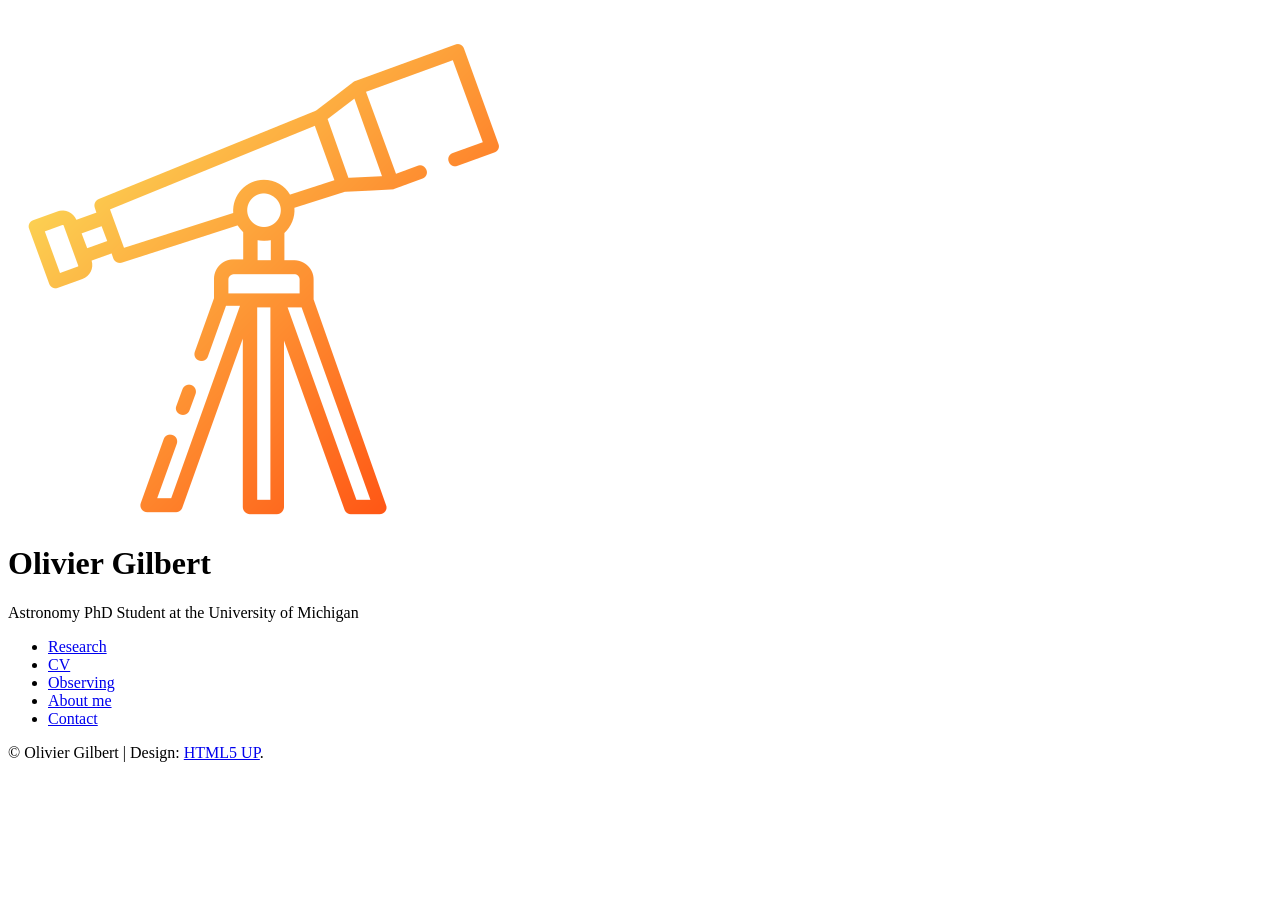
==== commit 89a81944: "cv update + site update" ====
--- a/index.html
+++ b/index.html
@@ -9,8 +9,16 @@
 		<title>Olivier Gilbert</title>
 		<meta charset="utf-8" />
 		<meta name="viewport" content="width=device-width, initial-scale=1, user-scalable=no" />
+		<meta name="description" content="Olivier Gilbert - Astro PhD student at the University of Michigan.">
+		<meta name="keywords" content="Olivier Gilbert Astro, astronomy, astrophysics, research, Michigan, PhD student, astro">
 		<link rel="stylesheet" href="assets/css/main.css" />
 		<noscript><link rel="stylesheet" href="assets/css/noscript.css" /></noscript>
+		<link rel="icon" type="image/png" href="favicon.png">
+		<meta property="og:image" content="https://oliviergilbertastro.github.io/favicon.png">
+		<meta property="og:description" content="Astronomy PhD student at the University of Michigan.">
+		<meta property="og:type" content="website">
+		<meta property="og:url" content="https://oliviergilbertastro.github.io/">
+		<meta property="og:title" content="Olivier Gilbert">
 	</head>
 	<body class="is-preload">
 
@@ -33,6 +41,7 @@
 							<ul>
 								<li><a href="#research">Research</a></li>
 								<li><a href="https://oliviergilbertastro.github.io/assets/cv_OlivierGilbert.pdf">CV</a></li>
+								<li><a href="#observing">Observing</a></li>
 								<li><a href="#about">About me</a></li>
 								<li><a href="#contact">Contact</a></li>
 								<!--<li><a href="#elements">Elements</a></li>-->
@@ -47,12 +56,15 @@
 							<article id="research">
 								<h2 class="major">Research</h2>
 								<p>List of papers: <a href="https://ui.adsabs.harvard.edu/search/filter_database_fq_database=AND&filter_database_fq_database=((database%3Aastronomy%20OR%20database%3Aphysics))&filter_database_fq_database=database%3A%22astronomy%22&fq=%7B!type%3Daqp%20v%3D%24fq_database%7D&fq_database=(((database%3Aastronomy%20OR%20database%3Aphysics))%20AND%20database%3A%22astronomy%22)&q=%20author%3A%22Gilbert%2C%20Olivier%22&sort=date%20desc%2C%20bibcode%20desc&p_=0">NASA/ADS</a></p>
-								<h3>1. Quasi-Periodic Eruption Host Galaxies</h3>
+								<h3>1. Black Holes and their Host Galaxies at 5&lt;z&lt;6.5</h3>
+								<span class="image main"><img src="images/blagn.png" alt="" /></span>
+								<p>I am currently researching high-redshift broad line active galactic nuclei (BLAGN) using the James Webb Space Telescope. BLAGN are black holes surrounded by gas and dust, located at the center of some galaxies. Their broad line spectrum enables us to calculate the mass of their black hole and study the relationship between the masses of a black hole and their host galaxy in the early universe. This is crucial to learn about how this BH-Host relation formed and evolved to be what it is today in the local universe.</p>
+								<h3>2. Quasi-Periodic Eruption Host Galaxies</h3>
 								<span class="image main"><img src="images/finalplot.png" alt="" /></span>
 								<p>In my research on Quasi-Periodic Eruption (QPE) host galaxies, I analyzed their morphological properties to better understand the environments where these rare transient events occur. By comparing QPE hosts to other galaxy populations, I investigated potential connections between QPEs and tidal disruption events (TDEs). My findings, presented in a submitted paper (<a href="https://arxiv.org/abs/2409.10486">arxiv.org/abs/2409.10486</a>), suggest that QPEs are likely linked to TDEs, shedding light on the physical mechanisms behind these eruptions and their role in galactic nuclei.</p>
-								<h3>2. Changing-Look Quasars</h3>
+								<h3>3. Changing-Look Quasars</h3>
 								<span class="image main"><img src="images/Vplot.png" alt="" /></span>
-								<p>In my research on changing-look quasars (CLQs), I investigated the structure of accretion flows in low-luminosity active galactic nuclei (AGN) by analyzing their spectral energy distributions (SEDs) across multiple epochs. Using UV imaging from HST, X-ray data from Chandra, and optical spectroscopy, I examined how these quasars evolve at low Eddington ratios. My findings reveal that CLQs exhibit a "harder-when-brighter" SED behavior, similar to X-ray binaries fading to quiescence, strengthening the analogy between AGN accretion flows and stellar-mass black hole systems.</p>
+								<p>In my research on changing-look quasars (CLQs), I investigated the structure of accretion flows in low-luminosity active galactic nuclei (AGN) by analyzing their spectral energy distributions (SEDs) across multiple epochs. Using UV imaging from HST, X-ray data from Chandra, and optical spectroscopy, I examined how these quasars evolve at low Eddington ratios. My findings, presented in a submitted paper (<a href="https://arxiv.org/abs/2508.01933">arxiv.org/abs/2508.01933</a>), reveal that CLQs exhibit a "harder-when-brighter" SED behavior, similar to X-ray binaries fading to quiescence, strengthening the analogy between AGN accretion flows and stellar-mass black hole systems.</p>
 							</article>
 
 						<!-- Work 
@@ -67,7 +79,14 @@
 							<article id="about">
 								<h2 class="major">About me</h2>
 								<span class="image main"><img src="images/mount_cadillac_me.png" alt="" /></span>
-								<p>I'm Olivier and I am pursuing an astronomy PhD at the University of Michigan. I previously completed my BSc in physics at Université Laval in Québec, Canada. In my free time, I love playing basketball and volleyball, going on hikes, traveling to new places with my girlfriend, and playing the piano. I enjoy staying active and experiencing new things.</p>
+								<p>I'm Olivier and I am pursuing an astronomy PhD at the University of Michigan. I am researching high-z BLAGN in the COSMOS field using JWST data, under the supervision of Dr. Jinyi Yang. I previously did 3 summer internships under the supervision of Dr. John Ruan at Bishop's University, while completing my BSc in physics at Université Laval in Québec, Canada. In my free time, I love playing basketball and volleyball, going on hikes, traveling to new places with my girlfriend, and playing the piano. I enjoy staying active and experiencing new things.</p>
+							</article>
+
+						<!--- Observing -->
+							<article id="observing">
+								<h2 class="major">Observing</h2>
+								<span class="image main"><img src="images/IMG_0027.JPG" alt="" /></span>
+								<p>I believe observing is a great way to understand and learn more about how the data we use everyday is collected, and how to make better use of it. I first observed with amateur telescope (8" Celestron Nexstar), and have since had the chance to observe with Magellan Baade (6.5m, 2 nights remote) and Keck (10m, 2 half-nights).</p>
 							</article>
 
 						<!-- Contact -->
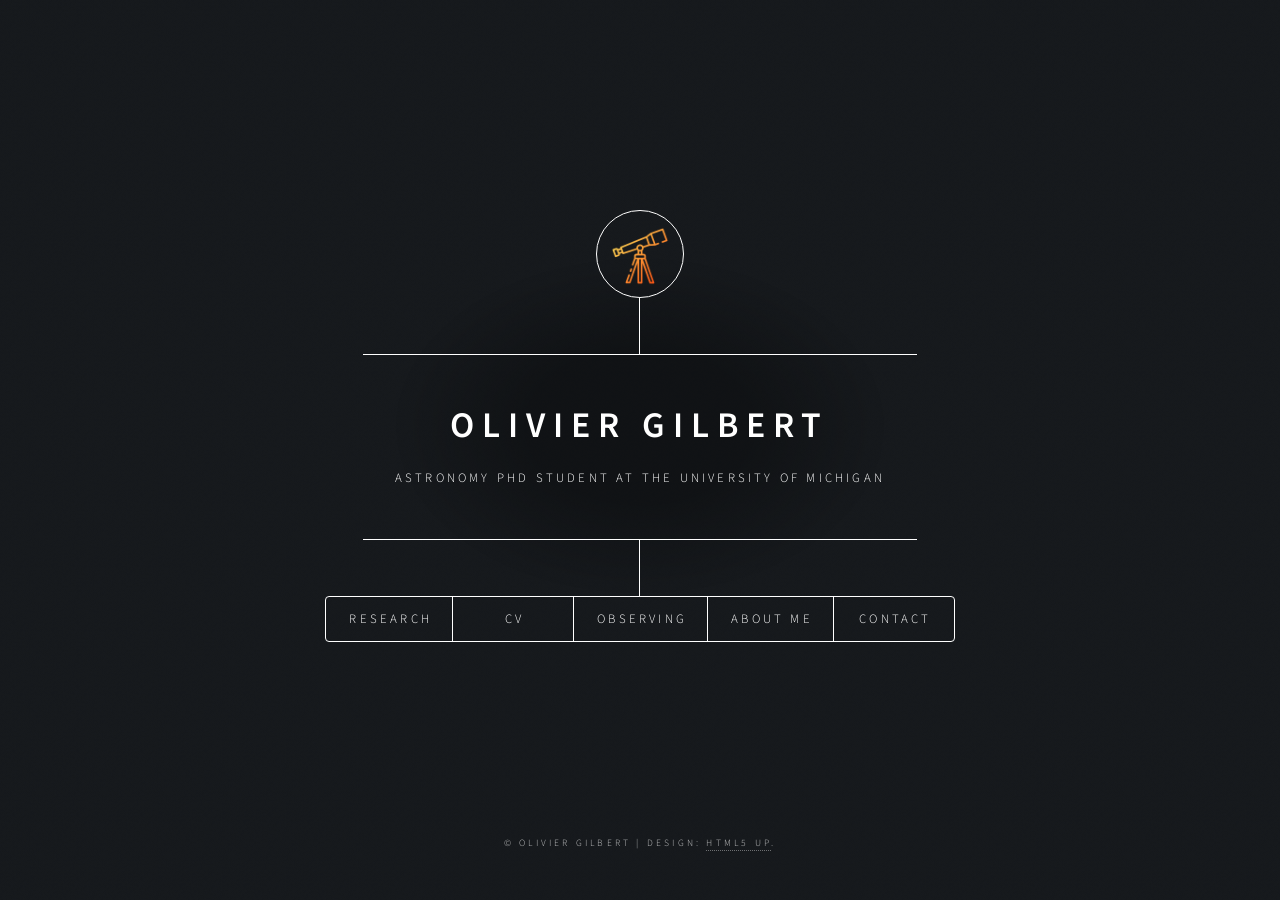
==== commit bbedb907: "updated the observing section" ====
--- a/index.html
+++ b/index.html
@@ -86,7 +86,7 @@
 							<article id="observing">
 								<h2 class="major">Observing</h2>
 								<span class="image main"><img src="images/IMG_0027.JPG" alt="" /></span>
-								<p>I believe observing is a great way to understand and learn more about how the data we use everyday is collected, and how to make better use of it. I first observed with amateur telescope (8" Celestron Nexstar), and have since had the chance to observe with Magellan Baade (6.5m, 2 nights remote) and Keck (10m, 2 half-nights).</p>
+								<p>I believe observing is a great way to understand and learn more about how the data we use everyday is collected, and how to make better use of it. I first observed with amateur telescope (8" Celestron Nexstar), and have since had the chance to observe with Magellan Baade (6.5m, 3 remote nights on FIRE, 1 remote night on LLAMAS) and Keck (10m, 2 in-person half-nights).</p>
 							</article>
 
 						<!-- Contact -->
--- a/assets/css/main.css
+++ b/assets/css/main.css
@@ -1,10 +1,10 @@
 @import url(fontawesome-all.min.css);
 @import url("https://fonts.googleapis.com/css?family=Source+Sans+Pro:300italic,600italic,300,600");
 
-/*
-	Dimension by HTML5 UP
-	html5up.net | @ajlkn
-	Free for personal and commercial use under the CCA 3.0 license (html5up.net/license)
+/*
+	Dimension by HTML5 UP
+	html5up.net | @ajlkn
+	Free for personal and commercial use under the CCA 3.0 license (html5up.net/license)
 */
 
 html, body, div, span, applet, object,
@@ -1140,11 +1140,11 @@
 			-ms-transition-delay: 0.75s;
 			transition-delay: 0.75s;
 			background-image: linear-gradient(to top, rgba(19, 21, 25, 0.5), rgba(19, 21, 25, 0.5)), url("../../images/overlay.png");
-			background-size: auto,+			background-size: auto,
  256px 256px;
-			background-position: center,+			background-position: center,
  center;
-			background-repeat: no-repeat,+			background-repeat: no-repeat,
  repeat;
 			z-index: 2;
 		}
@@ -1158,7 +1158,7 @@
 			-webkit-transition: -webkit-transform 0.325s ease-in-out, -webkit-filter 0.325s ease-in-out;
 			-ms-transition: -ms-transform 0.325s ease-in-out, -ms-filter 0.325s ease-in-out;
 			transition: transform 0.325s ease-in-out, filter 0.325s ease-in-out;
-			background-image: url("../../images/bg.jpg");
+			background-image: url("../../images/bg_website.png");
 			background-position: center;
 			background-size: cover;
 			background-repeat: no-repeat;
